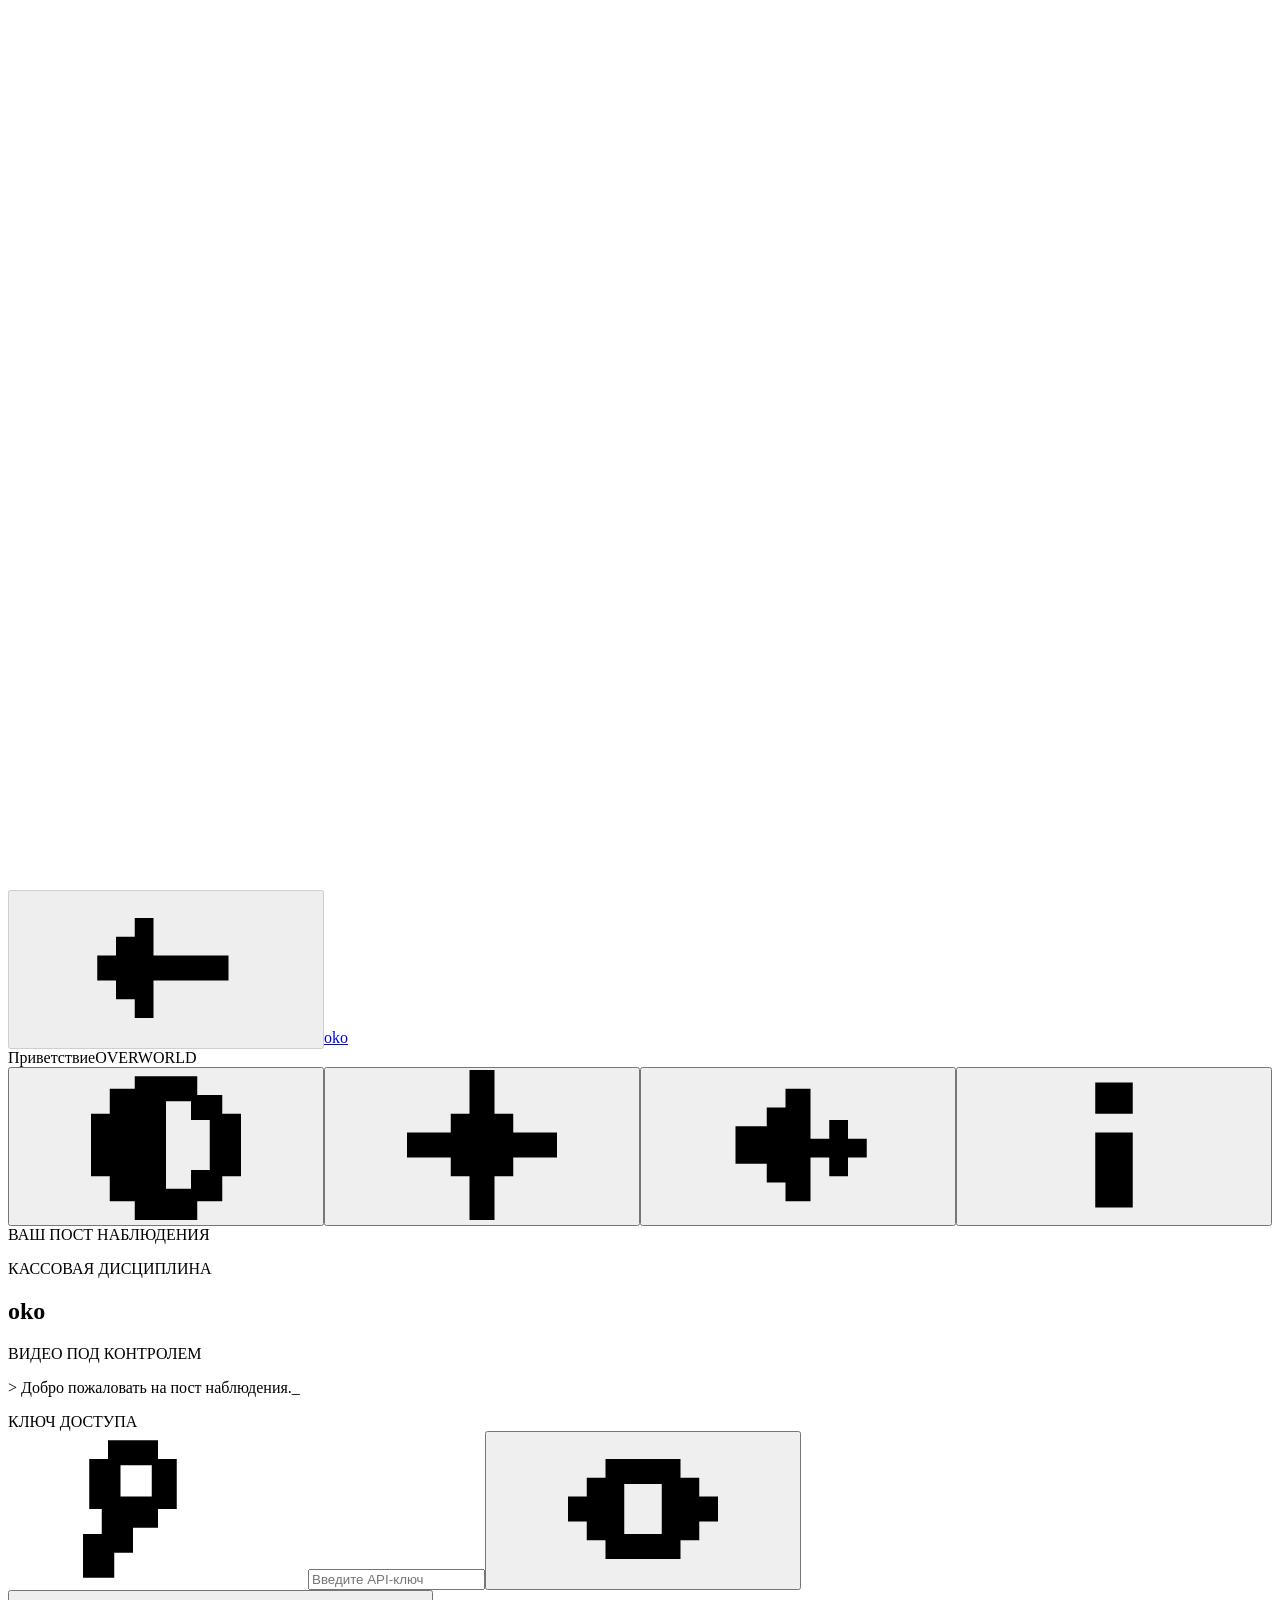
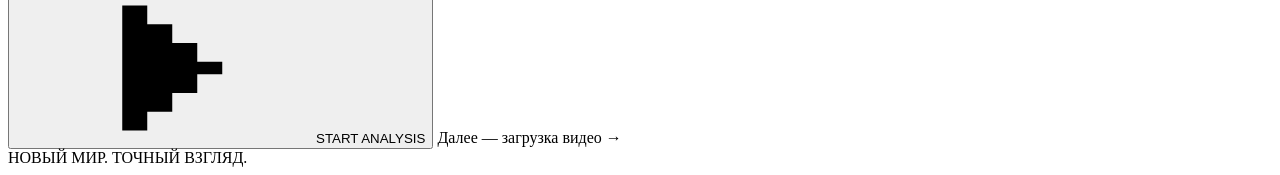
==== web/index.html @ 1becc3e7 "Upload oko video audit application" ====
<!doctype html>
<html lang="ru" data-world="overworld">
<head>
  <meta charset="utf-8">
  <meta name="viewport" content="width=device-width,initial-scale=1">
  <meta name="theme-color" content="#91a7a2">
  <title>oko — проверка кассового видео</title>
  <link rel="preload" href="/static/assets/fonts/PressStart2P-Regular.ttf" as="font" type="font/ttf" crossorigin>
  <link rel="stylesheet" href="/static/styles.css">
  <link rel="stylesheet" href="/static/controls-refresh.css">
  <link rel="stylesheet" href="/static/worlds-refresh.css">
  <link rel="stylesheet" href="/static/ui-refresh.css">
  <link rel="stylesheet" href="/static/branding.css">
</head>
<body>
  <div class="world-backdrop" aria-hidden="true"><canvas id="landscape" width="640" height="360"></canvas><canvas id="atmosphere" width="640" height="360"></canvas></div>
  <svg class="icon-library" xmlns="http://www.w3.org/2000/svg" aria-hidden="true">
    <symbol id="i-back" viewBox="0 0 24 24"><path d="M10 4H7v3H4v3H1v4h3v3h3v3h3v-6h12v-4H10z"/></symbol>
    <symbol id="i-forward" viewBox="0 0 24 24"><path d="M14 4h3v3h3v3h3v4h-3v3h-3v3h-3v-6H2v-4h12z"/></symbol>
    <symbol id="i-sound" viewBox="0 0 24 24"><path d="M2 9h5V6h3V3h4v18h-4v-3H7v-3H2zm15-3h3v3h2v6h-2v3h-3v-3h2V9h-2z"/></symbol>
    <symbol id="i-muted" viewBox="0 0 24 24"><path d="M2 9h5V6h3V3h4v18h-4v-3H7v-3H2zm15-1h3v3h3v3h-3v3h-3v-3h-3v-3h3z"/></symbol>
    <symbol id="i-play" viewBox="0 0 24 24"><path d="M5 2h4v3h4v3h4v3h4v2h-4v3h-4v3H9v3H5z"/></symbol>
    <symbol id="i-pause" viewBox="0 0 24 24"><path d="M4 3h6v18H4zm10 0h6v18h-6z"/></symbol>
    <symbol id="i-zoom" viewBox="0 0 24 24"><path fill-rule="evenodd" d="M4 1h10v3h3v10h-3v3H4v-3H1V4h3zm2 4v8h7V5zm9 10h4v3h3v4h-4v-3h-3z"/></symbol>
    <symbol id="i-fullscreen" viewBox="0 0 24 24"><path d="M1 1h9v3H4v6H1zm13 0h9v9h-3V4h-6zM1 14h3v6h6v3H1zm19 0h3v9h-9v-3h6z"/></symbol>
    <symbol id="i-info" viewBox="0 0 24 24"><path d="M9 2h6v5H9zm0 8h6v12H9z"/></symbol>
    <symbol id="i-eye" viewBox="0 0 24 24"><path fill-rule="evenodd" d="M6 4h12v3h3v3h3v4h-3v3h-3v3H6v-3H3v-3H0v-4h3V7h3zm3 4v8h6V8z"/></symbol>
    <symbol id="i-spark" viewBox="0 0 24 24"><path d="M10 0h4v7h3v3h7v4h-7v3h-3v7h-4v-7H7v-3H0v-4h7V7h3z"/></symbol>
    <symbol id="i-key" viewBox="0 0 24 24"><path fill-rule="evenodd" d="M4 1h8v3h3v8h-3v3H8v4H5v4H0v-7h3v-4H1V4h3zm2 4v5h5V5z"/></symbol>
    <symbol id="i-theme" viewBox="0 0 24 24"><path fill-rule="evenodd" d="M7 1h10v3h4v3h3v10h-3v4h-4v3H7v-3H3v-4H0V7h3V3h4zm5 4v14h4v-3h3V8h-3V5z"/></symbol>
  </svg>
  <nav class="game-nav" aria-label="Навигация приложения">
    <div class="nav-left"><button class="game-button icon-button" id="back-button" type="button" aria-label="Вернуться к приветствию" title="Вернуться к приветствию" disabled><svg><use href="#i-back"/></svg></button><a href="#welcome" class="nav-brand" id="brand-link"><span class="brand-gem" aria-hidden="true"></span><span data-project-name>oko</span></a></div>
    <div class="nav-location"><span class="location-dot"></span><span id="scene-name">Приветствие</span><span class="nav-world" id="world-label">OVERWORLD</span></div>
    
    <div class="nav-actions"><button id="nav-analysis" class="game-button icon-button" type="button" aria-label="Новая проверка видео" title="Новая проверка видео" hidden><svg><use href="#i-spark"/></svg></button><button class="game-button icon-button" id="theme-toggle" type="button" aria-label="Включить светлую тему" title="Тема панелей"><svg><use href="#i-theme"/></svg></button><button class="game-button icon-button motion-button" id="motion-toggle" type="button" aria-label="Отключить декоративное движение" aria-pressed="false" title="Декоративное движение"><svg><use href="#i-spark"/></svg></button><button class="game-button icon-button" id="sound-toggle" type="button" aria-label="Включить звуки сайта" aria-pressed="false" title="Звуки сайта"><svg><use href="#i-muted"/></svg></button><button class="game-button icon-button" id="info-button" type="button" aria-label="О приложении" title="О приложении"><svg><use href="#i-info"/></svg></button><button id="nav-history" class="game-button icon-button end-nav-arrow" type="button" aria-label="Перейти в End — история проверок" title="Перейти в End — история проверок" hidden><svg aria-hidden="true"><use href="#i-forward"/></svg></button></div>
  </nav>
  <main>
    <section id="welcome-scene" class="scene welcome-scene" aria-labelledby="project-title">
      <div class="intro-composition" id="intro-composition">
        <div class="scene-eyebrow"><span></span> ВАШ ПОСТ НАБЛЮДЕНИЯ <span></span></div>
        <div class="sign-rig"><div class="wood-beam"></div><div class="sign-chain left"></div><div class="sign-chain right"></div><div class="wood-sign"><span class="sign-rivet r1"></span><span class="sign-rivet r2"></span><span class="sign-rivet r3"></span><span class="sign-rivet r4"></span><p class="sign-overline">КАССОВАЯ ДИСЦИПЛИНА</p><h1 id="project-title" aria-label="oko"><img class="oko-wordmark" src="/static/assets/branding/oko-wordmark.svg" alt="" aria-hidden="true"><span class="sr-only" data-project-name>oko</span></h1><span class="sign-subtitle">ВИДЕО ПОД КОНТРОЛЕМ</span></div></div>
        <p class="welcome-message" aria-label="Добро пожаловать на пост наблюдения"><span id="typed-message">&gt; Добро пожаловать на пост наблюдения.</span><span class="typing-cursor" aria-hidden="true">_</span></p>
        <form id="welcome-form" class="key-form">
          <label for="api-key">КЛЮЧ ДОСТУПА</label>
          <div class="key-field"><svg class="key-icon"><use href="#i-key"/></svg><input id="api-key" type="password" autocomplete="off" placeholder="Введите API-ключ" required spellcheck="false" aria-describedby="welcome-error"><button id="key-visibility" type="button" aria-label="Показать ключ" title="Показать ключ"><svg><use href="#i-eye"/></svg></button></div>
          <p id="welcome-error" class="form-error" role="alert" hidden></p>
          <button id="start-button" class="game-button start-button" type="submit"><svg><use href="#i-play"/></svg>START ANALYSIS</button>
          <span class="next-hint">Далее — загрузка видео <span aria-hidden="true">→</span></span>
        </form>
      </div>
      <div class="world-caption"><span class="tiny-pixel-flower" aria-hidden="true"></span> НОВЫЙ МИР. ТОЧНЫЙ ВЗГЛЯД.</div>
    </section>
    <section id="workspace-scene" class="scene workspace-scene" hidden aria-labelledby="workspace-title">
      <header class="workspace-heading"><div><p class="scene-eyebrow">ПОСТ НАБЛЮДЕНИЯ <span class="eyebrow-slash">/</span> NETHER</p><h2 id="workspace-title" class="sr-only">Анализ кассового видео</h2><button id="upload-button" class="upload-title" type="button" aria-label="UPLOAD — выбрать видео"><span aria-hidden="true" class="upload-letters"><span style="--n:0">U</span><span style="--n:1">P</span><span style="--n:2">L</span><span style="--n:3">O</span><span style="--n:4">A</span><span style="--n:5">D</span></span><span class="upload-plus" aria-hidden="true">+</span></button></div><p class="upload-hint sr-only"><span id="file-limits">Форматы и лимиты после входа</span></p></header>
      <input type="file" id="video-file" accept=".mov,.qt,.mp4,.m4v,.avi,.mkv,.webm,video/*" hidden>
      <p id="analysis-scope" class="analysis-scope"><span class="scope-label">Проверка видео</span><span>Возможности сервиса загружаются…</span></p>
      <div class="workspace-grid">
        <div class="video-column">
          <section class="player-panel nether-frame" aria-label="Видеоплеер">
            <div class="panel-topline"><span><span class="record-indicator"></span> ЛОКАЛЬНАЯ ЗАПИСЬ</span><span id="video-resolution">— × —</span></div>
            <div id="player-container" class="player-container">
              <div class="video-stage" id="drop-zone" tabindex="0" aria-label="Область видео. Нажмите Enter для выбора файла или перетащите файл .mov">
                <video id="video" preload="metadata" playsinline hidden></video>
                <div id="empty-state" class="empty-state">
                  <svg class="ghast" viewBox="0 0 80 92" role="img" aria-label="Грустный пиксельный гаст" shape-rendering="crispEdges"><path fill="#665d67" d="M14 8h47v4h7v48h-7v5H14v-5H7V15h7z"/><path fill="#c5c2bd" d="M14 12h44v5h6v39h-6v5H14v-5H11V19h3z"/><path fill="#e7e5dc" d="M14 12h39v5h5v33H14z"/><path fill="#b1aca8" d="M19 18h8v4h-8zm24 4h10v4H43zM16 43h8v4h-8zm32 6h6v4h-6z"/><path fill="#514957" d="M21 31h9v4h-9zm21 0h9v4h-9zm-9 12h8v3h-8z"/><g class="tentacles" fill="#d6d1c9"><path d="M17 61h6v15h-3v6h-5v-8h2zM30 61h6v20h-3v5h-5v-9h2zM43 61h6v13h4v7h-6v-5h-4zM56 61h6v17h-6z"/></g></svg>
                  <h3>Ничего не загружено</h3><p>Нажмите UPLOAD или перетащите видео сюда</p><span class="drop-format">.MOV</span>
                </div>
                <div id="playback-error" class="playback-error" role="status" hidden>Браузер не воспроизводит кодек этого .mov.<br>Видео можно отправить на анализ; кадры будут доступны в результате.</div>
                <span id="zoom-badge" class="zoom-badge" hidden>2×</span>
              </div>
              <div class="player-controls" id="player-controls">
                <button type="button" class="game-button icon-button" id="play-button" aria-label="Воспроизвести" title="Воспроизвести (Пробел)" disabled><svg><use href="#i-play"/></svg></button>
                <button type="button" class="game-button icon-button" id="video-mute" aria-label="Выключить звук видео" title="Звук видео (M)" disabled><svg><use href="#i-sound"/></svg></button>
                <span class="video-time"><span id="current-time">00:00</span><span class="time-divider">/</span><span id="duration">00:00</span></span>
                <input id="video-progress" type="range" min="0" max="100" step="0.1" value="0" aria-label="Позиция воспроизведения" disabled>
                <button type="button" class="game-button zoom-button" id="zoom-button" aria-label="Увеличить видео до 2×" title="Лупа: 1× / 2× (Z)" disabled><svg><use href="#i-zoom"/></svg><span>1×</span></button>
                <button type="button" class="game-button icon-button" id="fullscreen-button" aria-label="Полноэкранный режим" title="Полноэкранный режим (F)" disabled><svg><use href="#i-fullscreen"/></svg></button>
              </div>
            </div>
          </section>
          <div class="file-toolbar"><div class="selected-file"><span class="file-cube" aria-hidden="true"></span><div><span id="file-name">Выберите запись для проверки</span><small id="file-meta">Файл останется внутри локального сервиса</small></div></div><button type="button" id="clear-video" class="game-button secondary-button" disabled>Убрать видео</button><button type="button" id="analyze-button" class="game-button analyze-button" disabled><svg><use href="#i-spark"/></svg>ПРОВЕРИТЬ ВИДЕО</button></div>
          <div class="analysis-status" id="analysis-status" role="status" aria-live="polite"><span class="status-light"></span><span id="status-text">Готов к загрузке видео</span></div>
          <p id="analysis-error" class="analysis-error" role="alert" hidden></p>
          <div id="report-tools" class="report-tools" aria-label="Отчёт и таймлайн"></div>
        </div>
        <aside class="chat-panel" aria-labelledby="chat-title"><header class="chat-header"><div><span class="chat-mark" aria-hidden="true">▤</span><h2 id="chat-title">Отметки</h2><span id="event-count" class="event-count">0</span></div><p>Сигналы алгоритма<br>для проверки человеком</p></header><div id="chat-log" class="chat-log" role="log" aria-live="polite" aria-relevant="additions"><div class="chat-empty" id="chat-empty"><span class="chat-empty-glyph" aria-hidden="true">&gt;_</span><p>Здесь появятся<br>отмеченные эпизоды</p><span>СНАЧАЛА ЗАГРУЗИТЕ ВИДЕО</span></div></div><button id="new-events" class="new-events" type="button" hidden>Новые отметки ↓</button><footer class="chat-footer"><span class="online-dot"></span> СИСТЕМА НАБЛЮДЕНИЯ<span>LOCAL</span></footer></aside>
      </div>
      <footer class="workspace-footer"><span><span class="footer-block" aria-hidden="true"></span> ВИДЕОАНАЛИЗ В ЛОКАЛЬНОМ КОНТУРЕ</span><span>ВЫВОДЫ ПРОВЕРЯЕТ ЧЕЛОВЕК</span></footer>
    </section>
    <section id="archive-scene" class="scene archive-scene" hidden aria-labelledby="archive-title">
      <header class="archive-heading"><div><p class="scene-eyebrow">СОХРАНЁННЫЕ ПРОВЕРКИ / END</p><h1 id="archive-title">История</h1><p>Видео, отчёты и ваши отметки просмотра.</p></div></header>
      <div class="archive-panel">
        <div class="archive-controls"><label>Поиск<input id="archive-search" type="search" placeholder="Название видео" autocomplete="off"></label><label>Статус<select id="archive-filter"><option value="all">Все проверки</option><option value="queued">В очереди</option><option value="processing">Проверяются</option><option value="done">Завершены</option><option value="failed">С ошибкой</option><option value="cancelled">Отменены</option></select></label><label>Просмотр<select id="archive-review-filter"><option value="all">Все</option><option value="not_reviewed">Не просмотрены</option><option value="in_review">На проверке</option><option value="reviewed">Просмотрены</option></select></label><label>Порядок<select id="archive-sort"><option value="desc">Сначала новые</option><option value="asc">Сначала старые</option></select></label><button id="archive-refresh-button" class="game-button" type="button">Обновить</button></div>
        <p id="archive-status" role="status" aria-live="polite"></p><p id="archive-error" class="analysis-error" role="alert" hidden></p>
        <div id="archive-empty" class="archive-empty"><span aria-hidden="true">◇</span><h2>Здесь будут ваши проверки</h2><p>Проверьте видео. Здесь сохранятся запись, отчёт и ваши отметки.</p></div>
        <div id="archive-list" class="archive-list"></div>
        <div class="archive-pagination"><button id="archive-prev" class="game-button" type="button" disabled>← Назад</button><span id="archive-page">1</span><button id="archive-next" class="game-button" type="button" disabled>Далее →</button></div>
      </div>
      <footer class="end-exit-footer"><button id="end-exit-button" class="end-portal-button" type="button" aria-label="Войти в портал — титры команды"><img src="/static/end-scene.svg" alt="Парящий остров с порталом в звёздную пустоту" loading="lazy"><span>Войти в портал</span></button><p>История команды · можно пропустить</p></footer>
    </section>
    <section id="credits-scene" class="scene credits-scene" hidden aria-label="Титры команды">
      <div class="credits-controls"><button id="credits-pause" class="game-button" type="button">Пауза</button><button id="credits-skip" class="game-button" type="button">Пропустить</button><button id="credits-sound-toggle" class="game-button icon-button" type="button" aria-label="Включить звуки сайта" aria-pressed="false"><svg><use href="#i-muted"/></svg></button></div>
      <p class="credits-hint">Пробел — пауза · Escape — пропустить</p><div id="credits-scroll" class="credits-scroll" tabindex="0" aria-label="История команды"><div id="credits-content" class="credits-content"></div></div><p id="credits-error" role="status" hidden></p>
    </section>
  </main>
  <div id="portal-transition" class="portal-transition" hidden aria-label="Переход между мирами"><canvas id="portal-canvas" width="320" height="180" aria-hidden="true"></canvas><button class="game-button icon-button portal-sound-toggle" id="portal-sound-toggle" type="button" aria-label="Включить звуки сайта" aria-pressed="false"><svg><use href="#i-muted"/></svg></button><button class="game-button skip-transition" id="skip-transition" type="button">Пропустить эффект →</button></div>
  <dialog id="info-dialog" class="game-dialog"><button class="game-button dialog-close" type="button" data-close>×</button><p class="dialog-kicker">ПОСТ НАБЛЮДЕНИЯ</p><h2>Каждый эпизод —<br>под вашим контролем</h2><p>Загрузите видео и запустите доступную проверку. Отметки появятся справа: нажмите на таймкод, чтобы перейти к нужному моменту.</p><p>Лупа переключает 1× / 2×. Пробел — пауза, ← / → — 5 секунд, F — полный экран, M — звук видео.</p><p class="dialog-note">Сейчас доступен локальный алгоритм перекрытия камеры V13. LLM не подключена. Сигналы алгоритма проверяет человек. Неофициальный проект, не связан с Mojang или Microsoft.</p><button type="button" class="game-button" data-close>ПОНЯТНО</button></dialog>
  <dialog id="evidence-dialog" class="game-dialog evidence-dialog"><button class="game-button dialog-close" type="button" data-close>×</button><img id="evidence-image" alt="Кадр-доказательство"><p id="evidence-caption"></p></dialog>
  <noscript>Для загрузки видео и управления плеером включите JavaScript.</noscript>
  <script type="module" src="/static/app.js"></script>
</body>
</html>
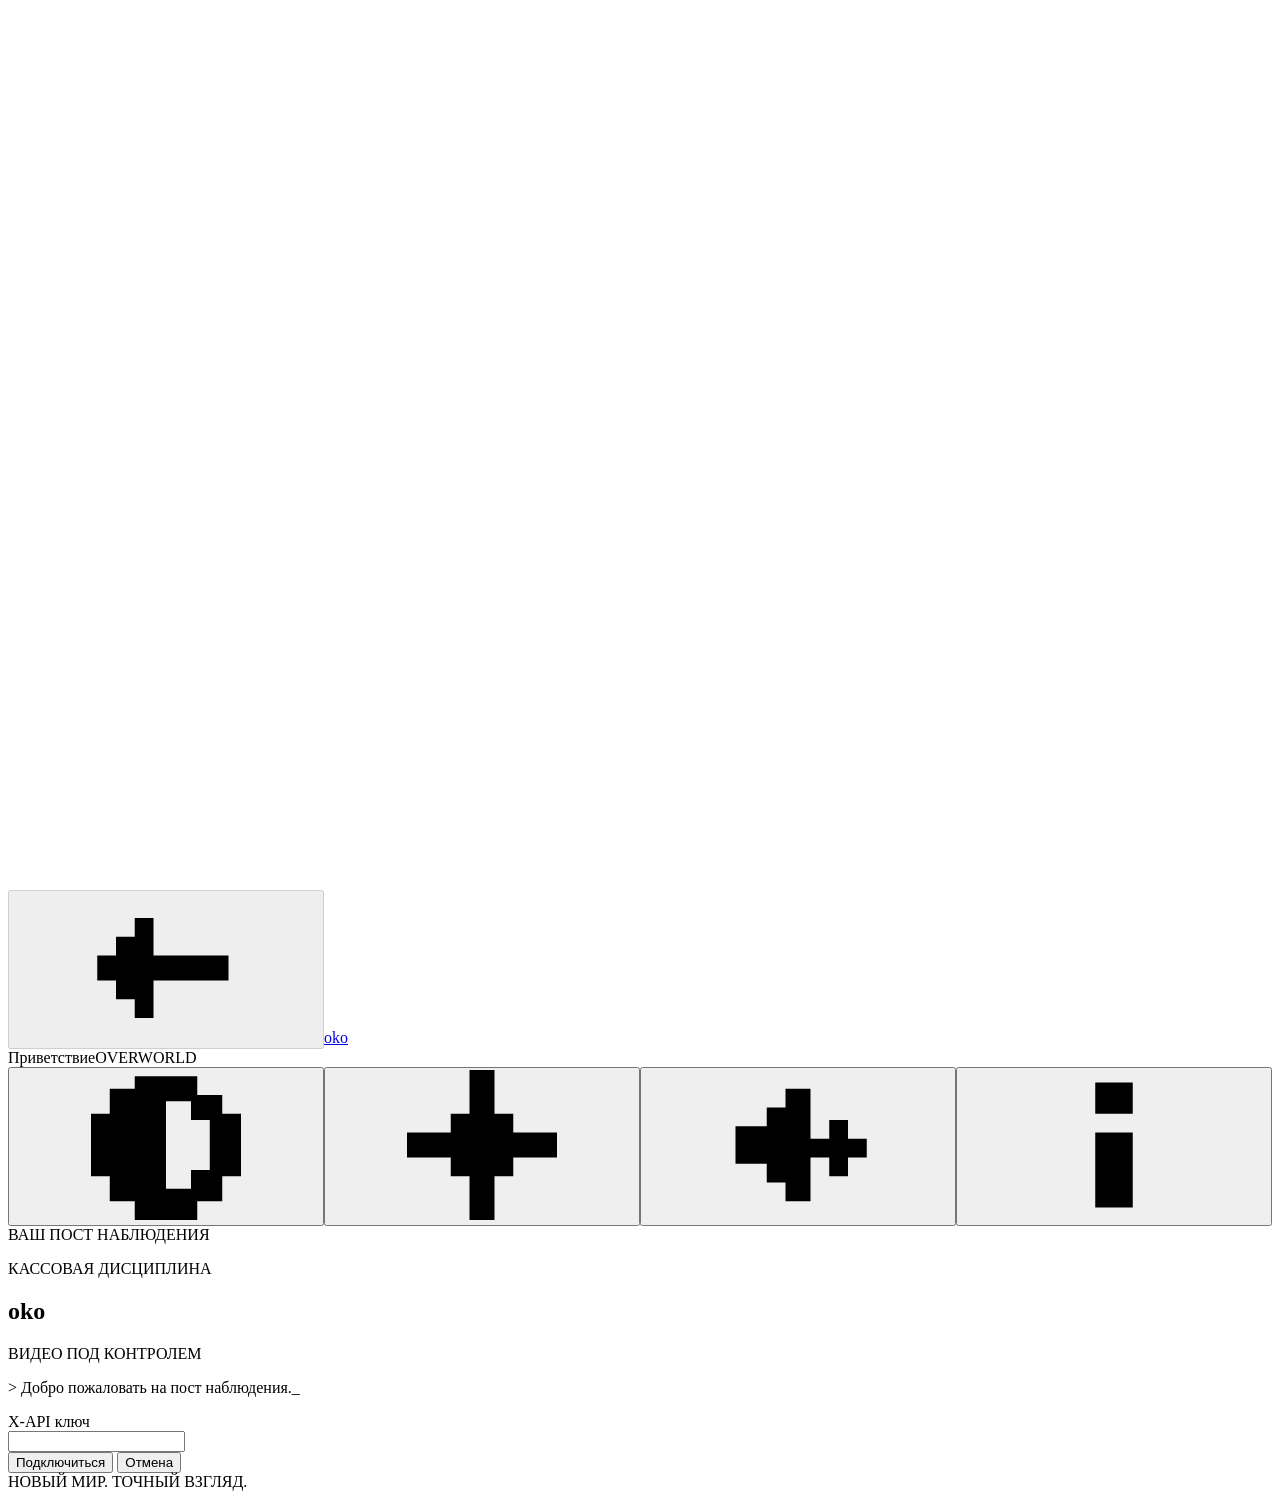
==== commit 7d5b94e6: "Restyle welcome with cherry biome and Minecraft menu" ====
--- a/web/index.html
+++ b/web/index.html
@@ -3,7 +3,7 @@
 <head>
   <meta charset="utf-8">
   <meta name="viewport" content="width=device-width,initial-scale=1">
-  <meta name="theme-color" content="#91a7a2">
+  <meta name="theme-color" content="#373142">
   <title>oko — проверка кассового видео</title>
   <link rel="preload" href="/static/assets/fonts/PressStart2P-Regular.ttf" as="font" type="font/ttf" crossorigin>
   <link rel="stylesheet" href="/static/styles.css">
@@ -11,6 +11,7 @@
   <link rel="stylesheet" href="/static/worlds-refresh.css">
   <link rel="stylesheet" href="/static/ui-refresh.css">
   <link rel="stylesheet" href="/static/branding.css">
+  <link rel="stylesheet" href="/static/welcome-form.css">
 </head>
 <body>
   <div class="world-backdrop" aria-hidden="true"><canvas id="landscape" width="640" height="360"></canvas><canvas id="atmosphere" width="640" height="360"></canvas></div>
@@ -39,14 +40,14 @@
     <section id="welcome-scene" class="scene welcome-scene" aria-labelledby="project-title">
       <div class="intro-composition" id="intro-composition">
         <div class="scene-eyebrow"><span></span> ВАШ ПОСТ НАБЛЮДЕНИЯ <span></span></div>
-        <div class="sign-rig"><div class="wood-beam"></div><div class="sign-chain left"></div><div class="sign-chain right"></div><div class="wood-sign"><span class="sign-rivet r1"></span><span class="sign-rivet r2"></span><span class="sign-rivet r3"></span><span class="sign-rivet r4"></span><p class="sign-overline">КАССОВАЯ ДИСЦИПЛИНА</p><h1 id="project-title" aria-label="oko"><img class="oko-wordmark" src="/static/assets/branding/oko-wordmark.svg" alt="" aria-hidden="true"><span class="sr-only" data-project-name>oko</span></h1><span class="sign-subtitle">ВИДЕО ПОД КОНТРОЛЕМ</span></div></div>
+        <div class="sign-rig"><div class="wood-beam"></div><div class="sign-chain left"></div><div class="sign-chain right"></div><div class="wood-sign"><span class="sign-rivet r1"></span><span class="sign-rivet r2"></span><span class="sign-rivet r3"></span><span class="sign-rivet r4"></span><p class="sign-overline">КАССОВАЯ ДИСЦИПЛИНА</p><h1 id="project-title" aria-label="OKO"><img class="oko-wordmark" src="/static/assets/branding/oko-sign-lettering.svg" alt="" aria-hidden="true"><span class="sr-only" data-project-name>oko</span></h1><span class="sign-subtitle">ВИДЕО ПОД КОНТРОЛЕМ</span></div></div>
         <p class="welcome-message" aria-label="Добро пожаловать на пост наблюдения"><span id="typed-message">&gt; Добро пожаловать на пост наблюдения.</span><span class="typing-cursor" aria-hidden="true">_</span></p>
         <form id="welcome-form" class="key-form">
-          <label for="api-key">КЛЮЧ ДОСТУПА</label>
-          <div class="key-field"><svg class="key-icon"><use href="#i-key"/></svg><input id="api-key" type="password" autocomplete="off" placeholder="Введите API-ключ" required spellcheck="false" aria-describedby="welcome-error"><button id="key-visibility" type="button" aria-label="Показать ключ" title="Показать ключ"><svg><use href="#i-eye"/></svg></button></div>
+          <label for="api-key">X-API ключ</label>
+          <div class="key-field"><input id="api-key" type="password" autocomplete="off" required spellcheck="false" aria-describedby="welcome-error"></div>
           <p id="welcome-error" class="form-error" role="alert" hidden></p>
-          <button id="start-button" class="game-button start-button" type="submit"><svg><use href="#i-play"/></svg>START ANALYSIS</button>
-          <span class="next-hint">Далее — загрузка видео <span aria-hidden="true">→</span></span>
+          <button id="start-button" class="game-button start-button welcome-menu-button" type="submit">Подключиться</button>
+          <button id="welcome-cancel" class="game-button welcome-menu-button" type="button">Отмена</button>
         </form>
       </div>
       <div class="world-caption"><span class="tiny-pixel-flower" aria-hidden="true"></span> НОВЫЙ МИР. ТОЧНЫЙ ВЗГЛЯД.</div>
